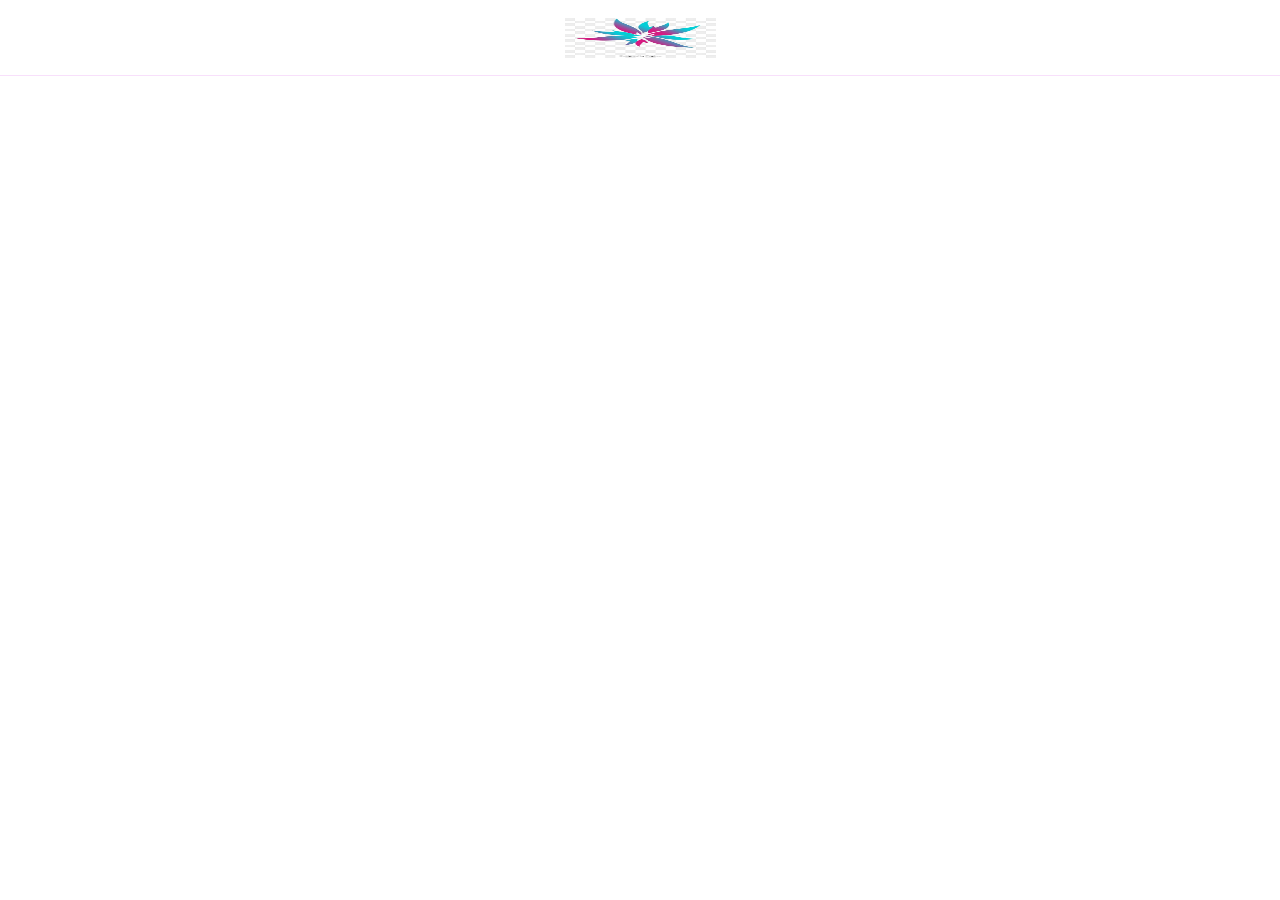
==== index.html @ 8fb17836 "added header logo" ====
<!DOCTYPE html>
<html lang="en">
<head>
    <meta charset="UTF-8">
    <meta http-equiv="X-UA-Compatible" content="IE=edge">
    <meta name="viewport" content="width=device-width, initial-scale=1.0">
    <link rel="stylesheet" href="style.css">
    <title>Test</title>
</head>
<body>
    
    <header>
        <img src="./images/logo.jpg" alt="logo">
    </header>

    <script src="main.js"></script>
</body>
</html>
---- style.css ----
*, *::after, *::before {
    box-sizing: border-box;
}

body {
    margin: 0;
}

header {
    width: 100%;
    height: 76px;
    background-color: #fff;
    border-bottom: 1px solid #F8E0FB;
    display: flex;
}

header img {
    margin: 18px auto;
    width: 151px;
    height: 40px;
}
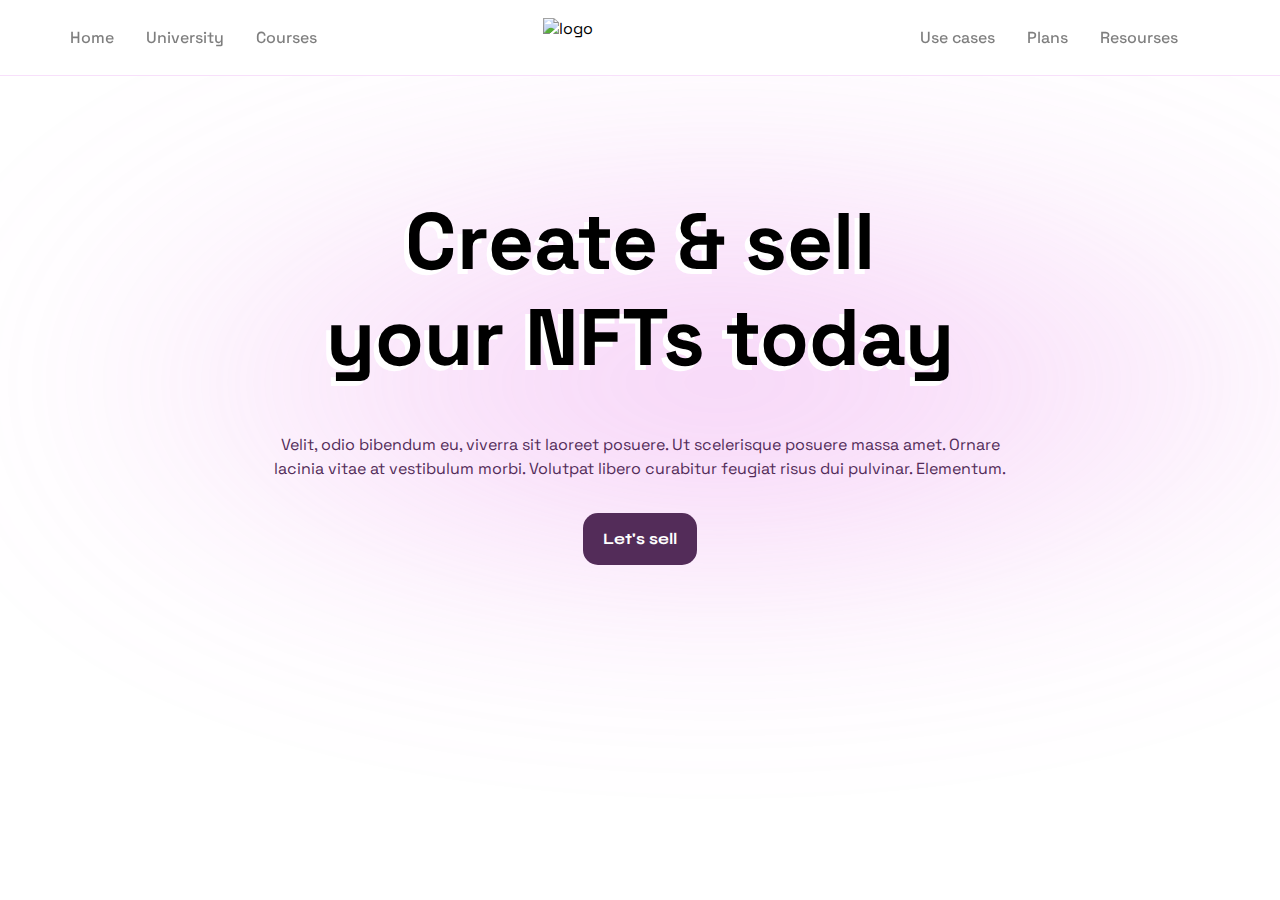
==== commit 0608a08d: "section NFT sell" ====
--- a/index.html
+++ b/index.html
@@ -4,14 +4,40 @@
     <meta charset="UTF-8">
     <meta http-equiv="X-UA-Compatible" content="IE=edge">
     <meta name="viewport" content="width=device-width, initial-scale=1.0">
+
+    <link rel="preconnect" href="https://fonts.googleapis.com">
+    <link rel="preconnect" href="https://fonts.gstatic.com" crossorigin>
+    <link href="https://fonts.googleapis.com/css2?family=Inter:wght@500;700&family=Pangolin&family=Space+Grotesk:wght@500&family=Syne:wght@500;600;700;800&display=swap" rel="stylesheet">
+
     <link rel="stylesheet" href="style.css">
+    <link rel="preconnect" href="https://fonts.googleapis.com">
+    <link rel="preconnect" href="https://fonts.gstatic.com" crossorigin>
+    <link href="https://fonts.googleapis.com/css2?family=Inter:wght@500;700&family=Pangolin&family=Space+Grotesk:wght@500&display=swap" rel="stylesheet">
     <title>Test</title>
 </head>
 <body>
     
     <header>
-        <img src="./images/logo.jpg" alt="logo">
+        <div class="menu__wrapper">
+            <a href="#">Home</a>
+            <a href="#">University</a>
+            <a href="#">Courses</a>
+        </div>
+        <img src="./images/logo.png" alt="logo">
+        <div class="menu__wrapper">
+            <a href="#">Use cases</a>
+            <a href="#">Plans</a>
+            <a href="#">Resourses</a>
+        </div>
     </header>
+
+    <section class="section__sellNFT">
+        <div class="sellNFT__bg"></div>
+        <h1>Create & sell <br> your NFTs today</h1>
+        <p>Velit, odio bibendum eu, viverra sit laoreet posuere. Ut scelerisque posuere massa amet. Ornare <br> lacinia vitae at vestibulum morbi. Volutpat libero curabitur feugiat risus dui pulvinar. Elementum.</p>
+        <button>Let's sell</button>                                                                     
+    </section>
+    
 
     <script src="main.js"></script>
 </body>
--- a/style.css
+++ b/style.css
@@ -4,6 +4,7 @@
 
 body {
     margin: 0;
+    font-family: 'Space Grotesk', sans-serif;
 }
 
 header {
@@ -12,13 +13,95 @@
     background-color: #fff;
     border-bottom: 1px solid #F8E0FB;
     display: flex;
+    align-items: center;
+    justify-content: space-between;
+    padding: 0 70px;
 }
 
 header img {
-    margin: 18px auto;
     width: 151px;
     height: 40px;
+    margin-right: 32px;
+}
+
+
+.menu__wrapper {
+    display: flex;
+}
+.menu__wrapper a {
+    color: var(--Black, #000);
+    font-size: 16px;
+    font-weight: 500;
+    line-height: 20px; /* 125% */
+    opacity: 0.5;
+    text-decoration: none;
+    display: flex;
+    margin-right: 32px;
+    white-space: nowrap;
+}
+
+
+.section__sellNFT {
+    display: flex;
+    flex-flow: column;
+    position: relative;
+}
+
+.section__sellNFT h1 {
+    margin: 0 auto;
+    color: var(--Black, #000);
+    text-shadow: -5px 5px 0px #FFF;
+    font-size: 80px;
+    font-weight: 700;
+    line-height: 96px; /* 120% */
+    margin-top: 117px;
+    text-align: center;
+}
+
+.section__sellNFT p {
+    color: var(--Accent, #532C59);
+    text-align: center;
+    font-size: 16px;
+    font-weight: 400;
+    line-height: 24px; /* 150% */
+    padding-top: 32px;
+    margin-bottom: 32px;
+}
+
+.section__sellNFT button {
+    display: flex;
+    padding: 16px 20px;
+    justify-content: center;
+    align-items: center;
+    border-radius: 15px;
+    background-color: #532C59;
+    width: 114px;
+    color: var(--White, #FFF);
+    font-family: Syne;
+    font-size: 16px;
+    font-weight: 700;
+    line-height: 20px; /* 125% */
+    margin: 0 auto;
+    white-space: nowrap;
+    cursor: pointer;
+    border: none;
+    outline: none;
+}
+
+.sellNFT__bg {
+    position: absolute;
+    width: 1440px;
+    height: 499px;
+    left: 0px;
+    top: 57px;
+    background: pink;
+    background: radial-gradient(50% 50% at 50% 50%, #E36CE6 0%, rgba(255, 255, 255, 0) 100%);
+    opacity: 0.4;
+    filter: blur(116px);
+    z-index: -1;
 }
 
 
 
+
+
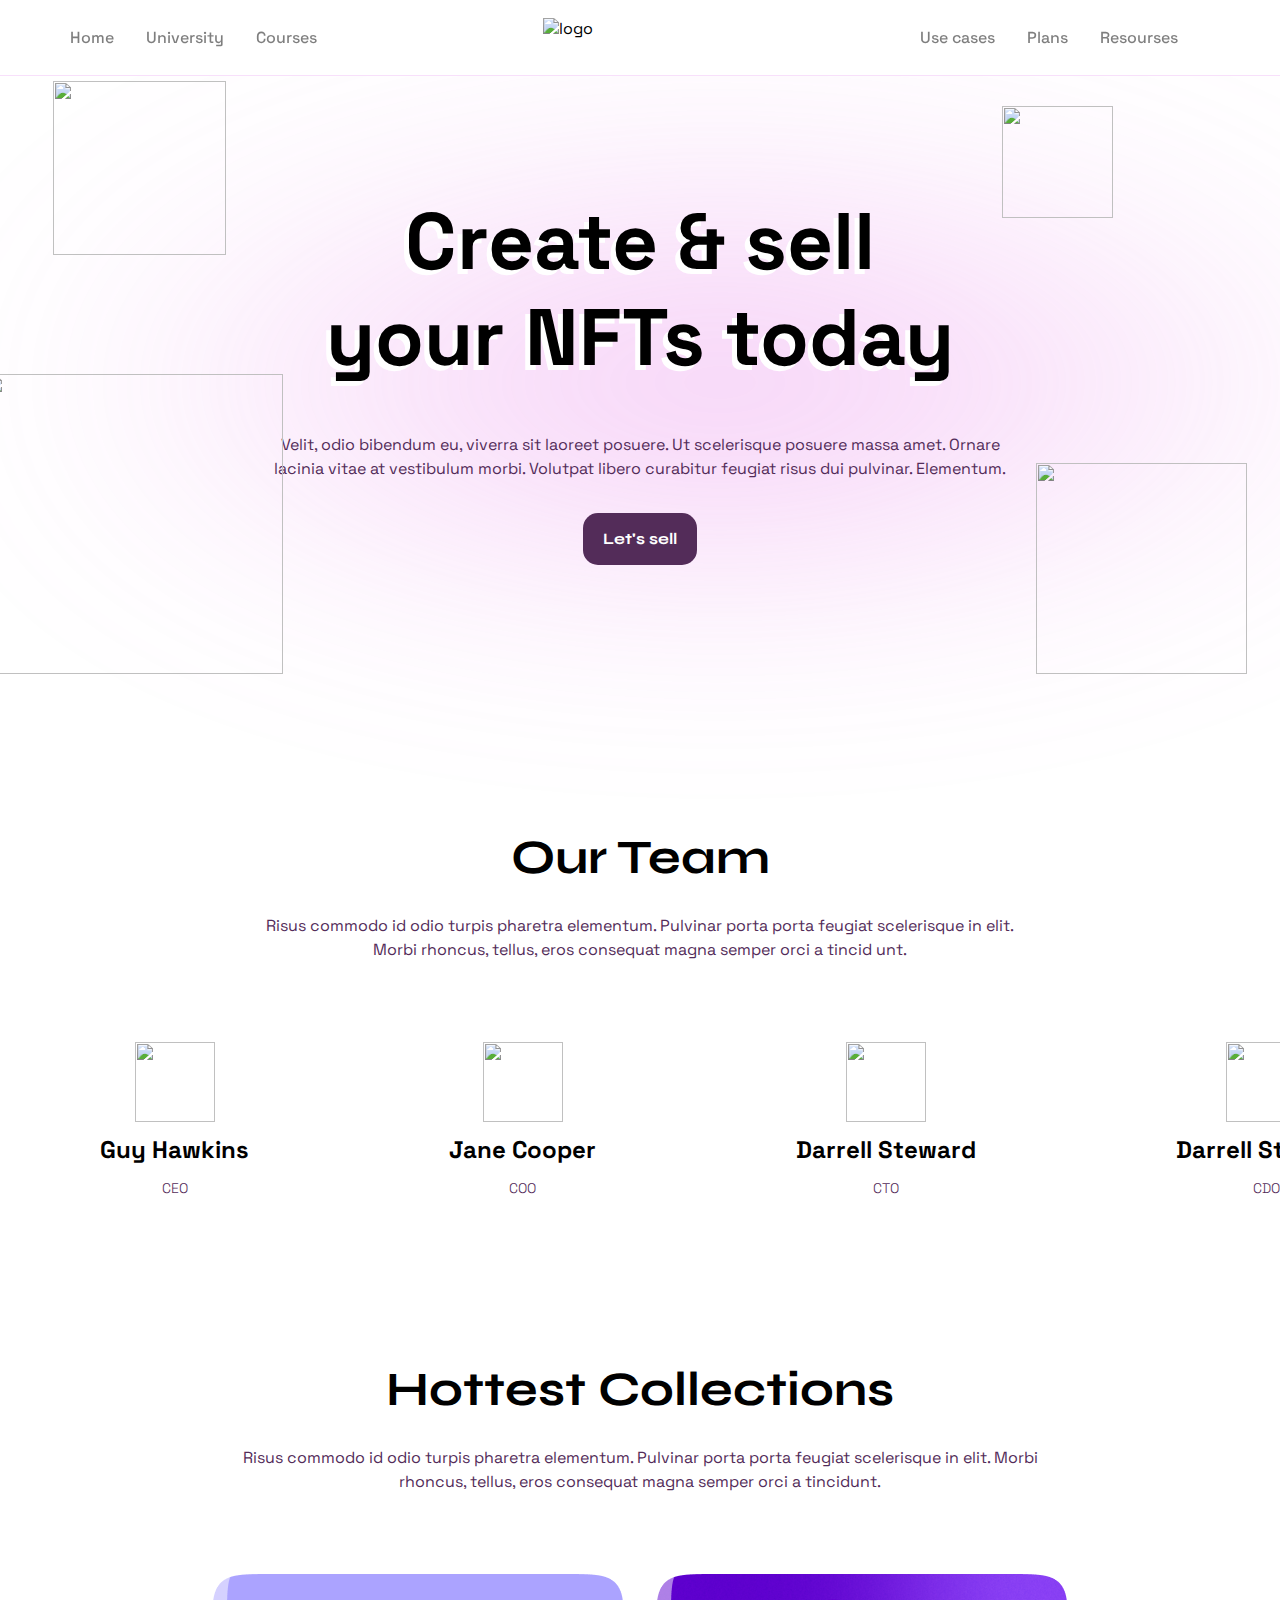
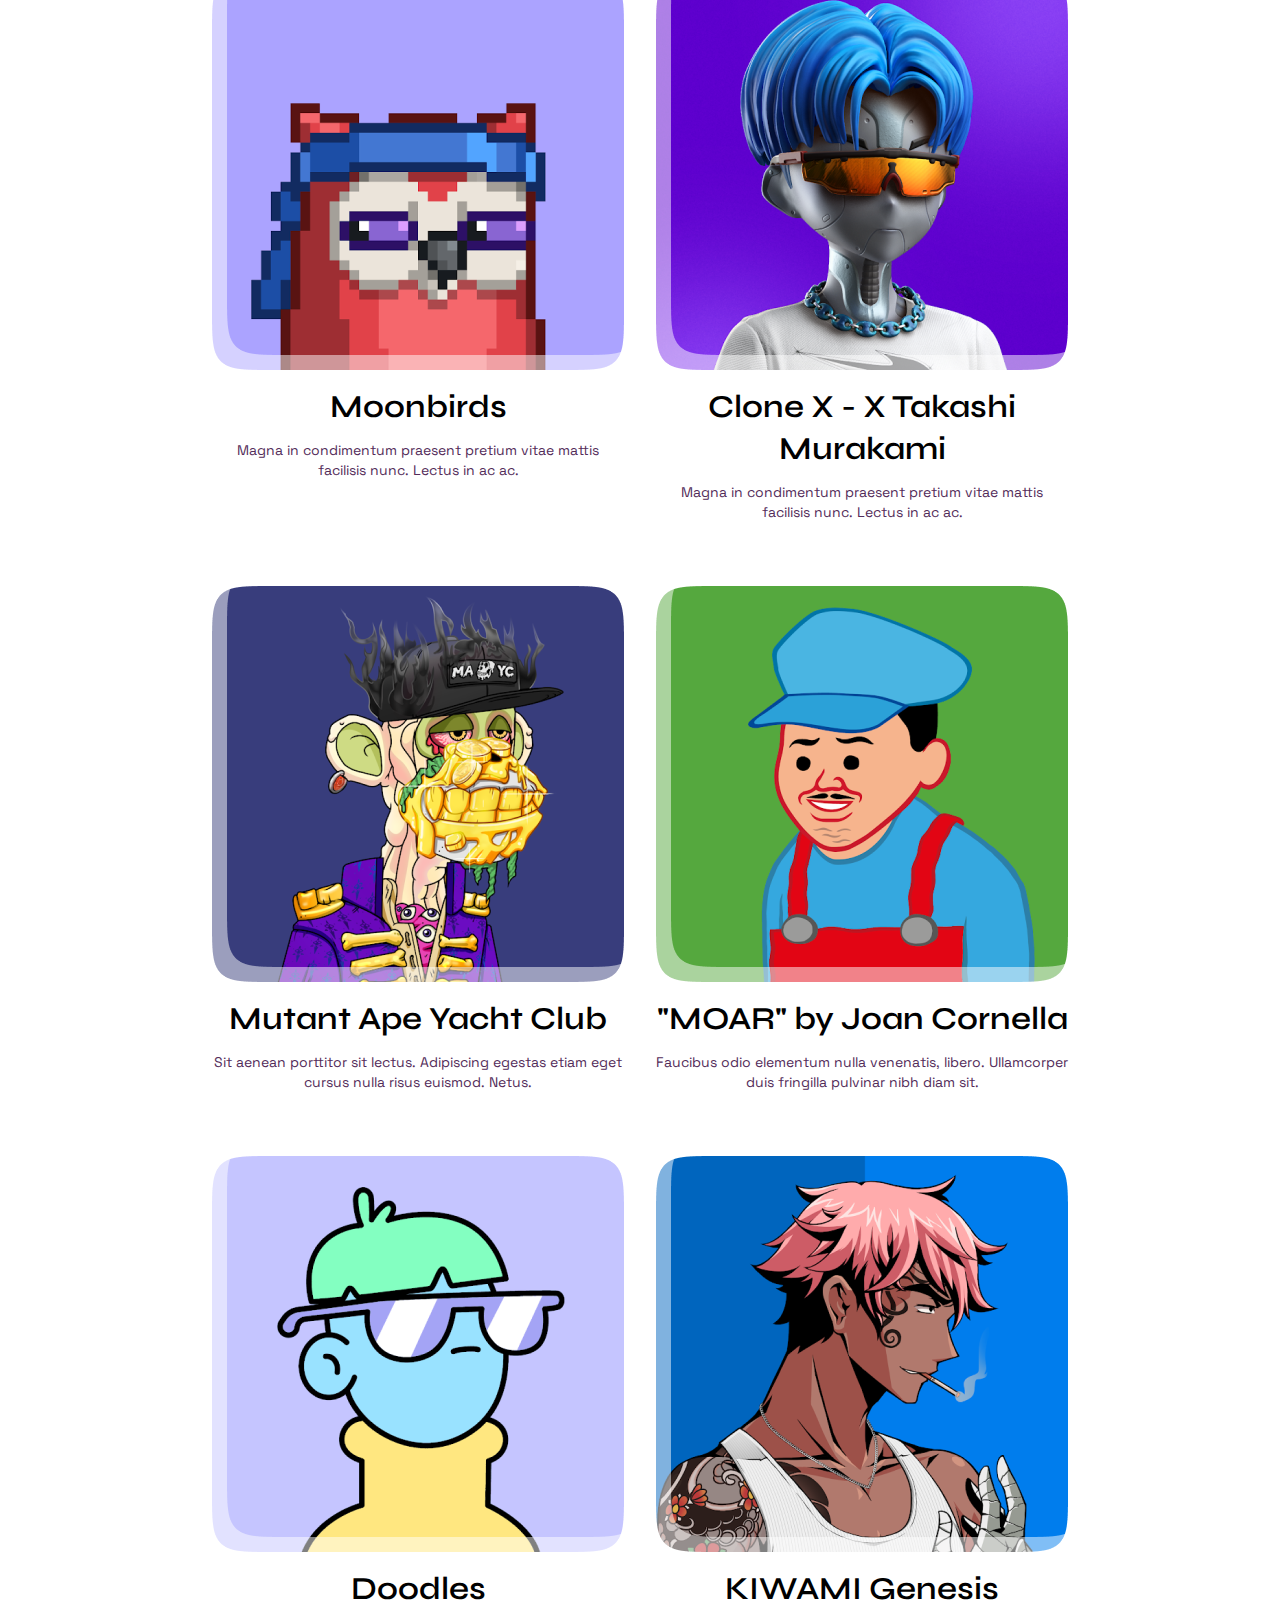
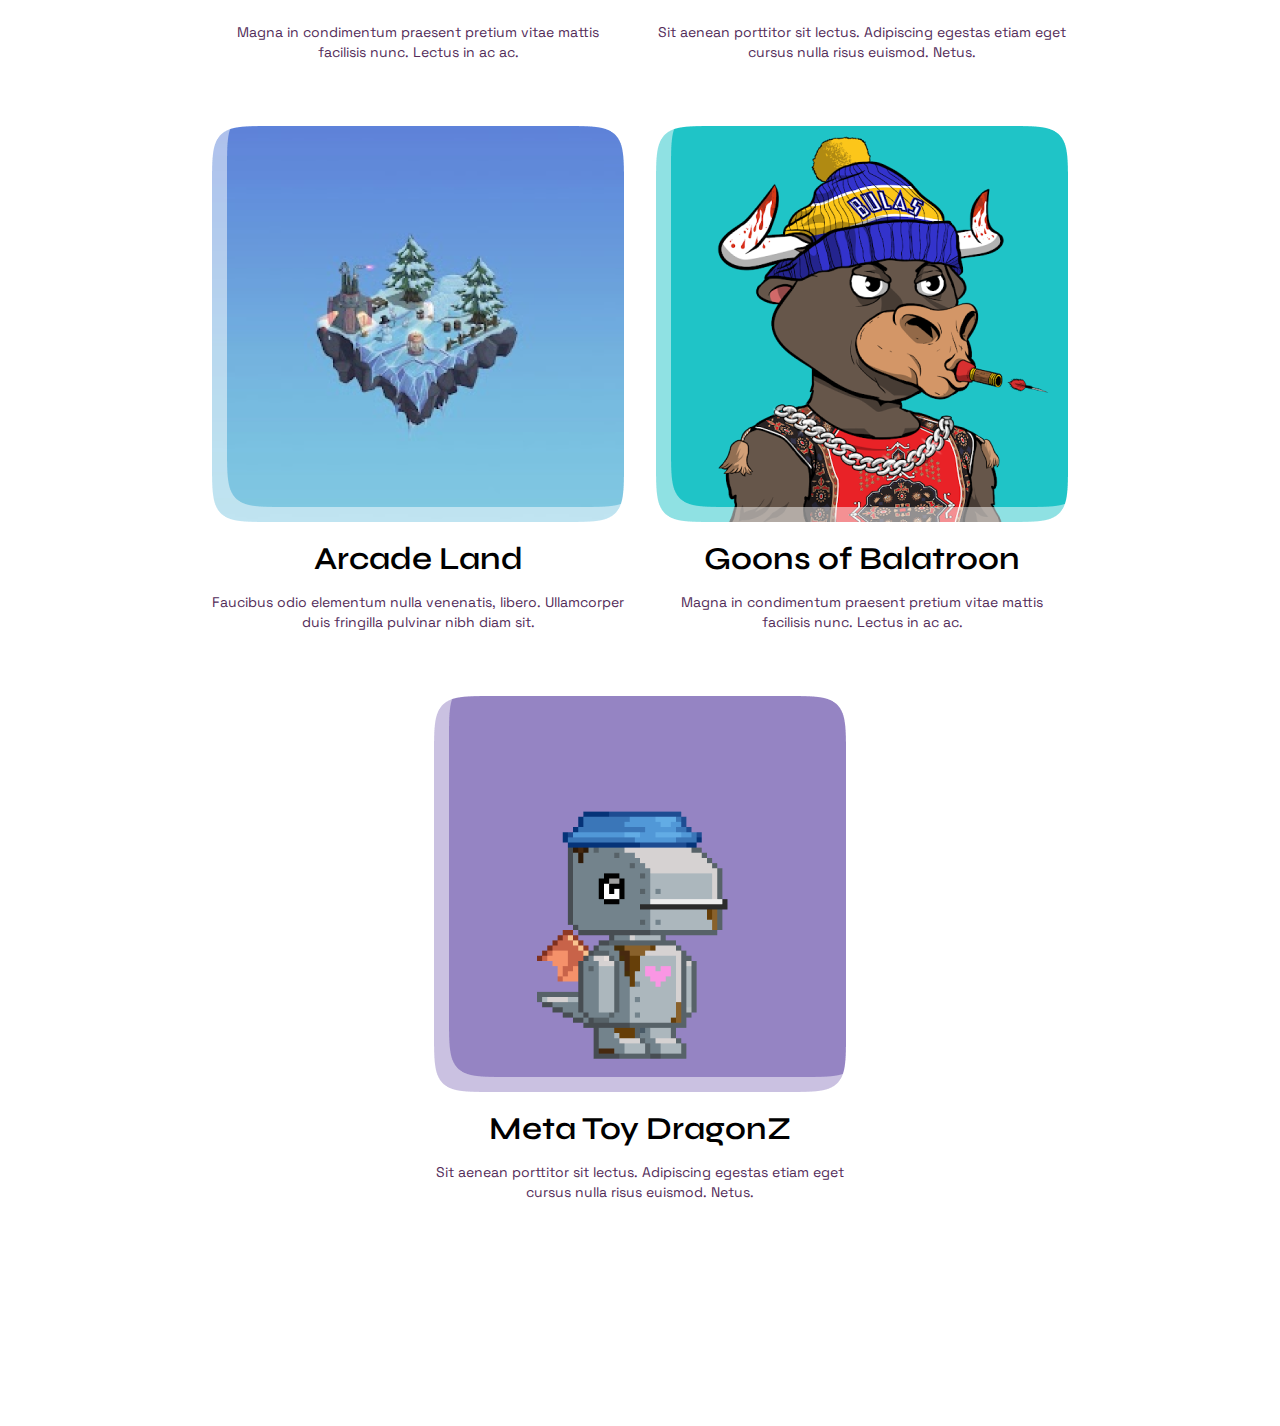
==== commit 2dc8b64d: "added section__collection" ====
--- a/index.html
+++ b/index.html
@@ -18,6 +18,11 @@
 <body>
     
     <header>
+        <div class="burger">
+            <div class="line line-up"></div>
+            <div class="line line-middle"></div>
+            <div class="line line-down"></div>
+        </div>
         <div class="menu__wrapper">
             <a href="#">Home</a>
             <a href="#">University</a>
@@ -30,13 +35,174 @@
             <a href="#">Resourses</a>
         </div>
     </header>
+    <div class="test">
+        <div class="menu__burger">
+            <a href="#">Home</a>
+            <a href="#">University</a>
+            <a href="#">Courses</a>
+            <a href="#">Use cases</a>
+            <a href="#">Plans</a>
+            <a href="#">Resourses</a>
+        </div>
+    </div>
 
     <section class="section__sellNFT">
         <div class="sellNFT__bg"></div>
+        <img class="sellNFT__img1" src="./images/section_sellNFT/1.png" alt="">
+        <img class="sellNFT__img2" src="./images/section_sellNFT/2.png" alt="">
+        <img class="sellNFT__img3" src="./images/section_sellNFT/3.png" alt="">
+        <img class="sellNFT__img4" src="./images/section_sellNFT/4.png" alt="">
         <h1>Create & sell <br> your NFTs today</h1>
         <p>Velit, odio bibendum eu, viverra sit laoreet posuere. Ut scelerisque posuere massa amet. Ornare <br> lacinia vitae at vestibulum morbi. Volutpat libero curabitur feugiat risus dui pulvinar. Elementum.</p>
         <button>Let's sell</button>                                                                     
     </section>
+
+    <section class="section__partners">
+        <div class="wrapper">
+            <img src="./images/section-partners/1.svg" alt="">
+            <img src="./images/section-partners/2.svg" alt="">
+            <img src="./images/section-partners/3.svg" alt="">
+            <img src="./images/section-partners/4.svg" alt="">
+            <img src="./images/section-partners/5.svg" alt="">
+            <img src="./images/section-partners/6.svg" alt="">
+        </div>
+    </section>
+
+    <section class="section__team">
+        <div class="nft__h2">
+            Our Team
+        </div>
+        <div class="nft__h3">
+            Risus commodo id odio turpis pharetra elementum. Pulvinar porta porta feugiat scelerisque in elit. <br> Morbi rhoncus, tellus, eros consequat magna semper orci a tincid unt.
+        </div>
+
+        <div class="wrapper">
+            <div class="team__wrapper">
+                <img src="./images/section_team/1.png" alt="">
+                <p>Guy Hawkins</p>
+                <span>CEO</span>
+            </div>
+
+            <div class="team__wrapper">
+                <img src="./images/section_team/2.png" alt="">
+                <p>Jane Cooper</p>
+                <span>COO</span>
+            </div>
+
+            <div class="team__wrapper">
+                <img src="./images/section_team/3.png" alt="">
+                <p>Darrell Steward</p>
+                <span>CTO</span>
+            </div>
+
+            <div class="team__wrapper">
+                <img src="./images/section_team/4.png" alt="">
+                <p>Darrell Steward</p>
+                <span>CDO</span>
+            </div>
+        </div>
+    </section>
+
+    <section class="section__collection">
+        <div class="nft__h2">
+            Hottest Collections
+        </div>
+        <div class="nft__h3">
+            Risus commodo id odio turpis pharetra elementum. Pulvinar porta porta feugiat scelerisque in elit. Morbi <br> rhoncus, tellus, eros consequat magna semper orci a tincidunt.
+        </div>
+
+        <div class="wrapper">
+            <div class="collection__wrapper">
+                <img src="./images/section__collection/1.png" alt="">
+                <p>
+                    Moonbirds
+                </p>
+                <span>
+                    Magna in condimentum praesent pretium vitae mattis facilisis nunc. Lectus in ac ac.
+                </span>
+            </div>
+
+            <div class="collection__wrapper">
+                <img src="./images/section__collection/2.png" alt="">
+                <p>
+                    Clone X - X Takashi Murakami
+                </p>
+                <span>
+                    Magna in condimentum praesent pretium vitae mattis facilisis nunc. Lectus in ac ac.
+                </span>
+            </div>
+
+            <div class="collection__wrapper">
+                <img src="./images/section__collection/3.png" alt="">
+                <p>
+                    Mutant Ape Yacht Club
+                </p>
+                <span>
+                    Sit aenean porttitor sit lectus. Adipiscing egestas etiam eget cursus nulla risus euismod. Netus.
+                </span>
+            </div>
+
+            <div class="collection__wrapper">
+                <img src="./images/section__collection/4.png" alt="">
+                <p>
+                    "MOAR" by Joan Cornella
+                </p>
+                <span>
+                    Faucibus odio elementum nulla venenatis, libero. Ullamcorper duis fringilla pulvinar nibh diam sit.
+                </span>
+            </div>
+
+            <div class="collection__wrapper">
+                <img src="./images/section__collection/5.png" alt="">
+                <p>
+                    Doodles
+                </p>
+                <span>
+                    Magna in condimentum praesent pretium vitae mattis facilisis nunc. Lectus in ac ac.
+                </span>
+            </div>
+
+            <div class="collection__wrapper">
+                <img src="./images/section__collection/6.png" alt="">
+                <p>
+                    KIWAMI Genesis
+                </p>
+                <span>
+                    Sit aenean porttitor sit lectus. Adipiscing egestas etiam eget cursus nulla risus euismod. Netus.
+                </span>
+            </div>
+
+            <div class="collection__wrapper">
+                <img src="./images/section__collection/7.png" alt="">
+                <p>
+                    Arcade Land
+                </p>
+                <span>
+                    Faucibus odio elementum nulla venenatis, libero. Ullamcorper duis fringilla pulvinar nibh diam sit.
+                </span>
+            </div>
+
+            <div class="collection__wrapper">
+                <img src="./images/section__collection/8.png" alt="">
+                <p>
+                    Goons of Balatroon
+                </p>
+                <span>
+                    Magna in condimentum praesent pretium vitae mattis facilisis nunc. Lectus in ac ac.
+                </span>
+            </div>
+
+            <div class="collection__wrapper">
+                <img src="./images/section__collection/9.png" alt="">
+                <p>
+                    Meta Toy DragonZ
+                </p>
+                <span>
+                    Sit aenean porttitor sit lectus. Adipiscing egestas etiam eget cursus nulla risus euismod. Netus.
+                </span>
+            </div>
+        </div>
+    </section>
     
 
     <script src="main.js"></script>
--- a/style.css
+++ b/style.css
@@ -5,8 +5,11 @@
 body {
     margin: 0;
     font-family: 'Space Grotesk', sans-serif;
-}
-
+    position: relative;
+    transition-duration: 2s;
+    background-color: #fff;
+}
+/* start header */
 header {
     width: 100%;
     height: 76px;
@@ -16,6 +19,9 @@
     align-items: center;
     justify-content: space-between;
     padding: 0 70px;
+    position: relative;
+    z-index: 7;
+    /* position: fixed; */
 }
 
 header img {
@@ -23,7 +29,6 @@
     height: 40px;
     margin-right: 32px;
 }
-
 
 .menu__wrapper {
     display: flex;
@@ -39,12 +44,18 @@
     margin-right: 32px;
     white-space: nowrap;
 }
-
-
+.menu__wrapper a:hover {
+    color: #e644ff;
+}
+/* end header */
+
+/* start section__sellNFT */
 .section__sellNFT {
     display: flex;
     flex-flow: column;
     position: relative;
+    max-width: 1440px;
+    margin: 0 auto;
 }
 
 .section__sellNFT h1 {
@@ -94,14 +105,245 @@
     height: 499px;
     left: 0px;
     top: 57px;
-    background: pink;
-    background: radial-gradient(50% 50% at 50% 50%, #E36CE6 0%, rgba(255, 255, 255, 0) 100%);
+    background: radial-gradient(50% 50% at 50% 50%, #E36CE6 0%, rgba(255, 255, 255, 0.00) 100%);
     opacity: 0.4;
     filter: blur(116px);
+
     z-index: -1;
 }
 
-
-
-
-
+.section__sellNFT img {
+    position: absolute;
+}
+
+.sellNFT__img1 {
+    width: 173px;
+    height: 174px;
+    top: 5px;
+    left: 53px;
+}
+
+.sellNFT__img2 {
+    width: 111px;
+    height: 112px;
+    top: 30px;
+    right: 167px;
+}
+
+.sellNFT__img3 {
+    width: 211px;
+    height: 211px;  
+    top: 387px;
+    right: 33px;
+}
+
+.sellNFT__img4 {
+    width: 299px;
+    height: 300px;
+    top: 298px;
+    left: -16px;
+}
+/* end section__sellNFT */
+
+/* start section__partners */
+.section__partners {
+    max-width: 1300px;
+    margin: 0 auto;
+    margin-top: 101px;
+}
+
+.section__partners .wrapper {
+    display: flex;
+    justify-content: center;
+    align-items: center;
+    gap: 40px;
+    align-self: stretch;
+    padding: 40px 0;
+}
+/* end section__partners */
+
+/* start section__team */
+.section__team {
+    display: flex;
+    flex-flow: column;
+    margin-top: 80px;
+}
+
+.nft__h2 {
+    color: var(--Black, #000);
+    text-align: center;
+    font-family: Syne;
+    font-size: 48px;
+    font-weight: 700;
+    line-height: 64px; /* 133.333% */
+    margin-bottom: 24px;
+}
+
+.nft__h3 {
+    color: var(--Accent, #532C59);
+    text-align: center;
+    font-family: Space Grotesk;
+    font-size: 16px;
+    font-weight: 400;
+    line-height: 24px; /* 150% */
+    margin: 0;
+    padding-bottom: 80px;
+}
+
+.wrapper {
+    max-width: 1440px;
+    display: flex;
+    justify-content: space-between;
+    margin: 0 auto;
+    padding-bottom: 160px;
+}
+
+.team__wrapper {
+    display: flex;
+    flex-flow: column;
+    align-items: center;
+    margin: 0 100px;
+}
+
+.team__wrapper img {
+    width: 80px;
+    height: 80px;
+}
+
+.team__wrapper p {
+    color: var(--Black, #000);
+    text-align: center;
+    font-family: Space Grotesk;
+    font-size: 24px;
+    font-weight: 700;
+    line-height: 32px; /* 133.333% */
+    margin: 12px 0;
+    white-space: nowrap;
+}
+
+.team__wrapper span {
+    color: var(--Accent, #532C59);
+    text-align: center;
+    font-family: Space Grotesk;
+    font-size: 14px;
+    font-weight: 300;
+    line-height: 20px; /* 142.857% */
+}
+/* end section__team */
+
+/* start section__collection */
+.section__collection {
+    display: flex;
+    flex-flow: column;
+}
+
+.section__collection .wrapper {
+    display: flex;
+    flex-flow: row wrap;
+    justify-content: center;
+    margin: 0 auto;
+}
+
+.collection__wrapper {
+    display: flex;
+    flex-flow: column;
+    align-items: center;
+    max-width: 412px;
+    margin: 0 16px;
+    margin-bottom: 64px;
+}
+
+.collection__wrapper p {
+    color: var(--Black, #000);
+    text-align: center;
+    font-family: Syne;
+    font-size: 32px;
+    font-weight: 600;
+    line-height: 42px; /* 131.25% */
+    margin: 0;
+    padding-bottom: 12px;
+    margin-top: 16px;
+}
+
+.collection__wrapper span {
+    color: var(--Accent, #532C59);
+    text-align: center;
+    font-family: Space Grotesk;
+    font-size: 14px;
+    font-weight: 400;
+    line-height: 20px; /* 142.857% */
+}
+
+
+
+
+
+
+
+
+
+
+
+
+
+/* start menu-burger */
+.test {
+    width: 300px;
+    height: 620px;
+    background-color: #ebb0b0;
+    position: absolute;
+    left: calc(50% - 150px);
+    transition: 2s;
+    transform: translateY(-720px);
+    z-index: 5;
+}
+
+.burger {
+    display: flex;
+    flex-flow: column;
+    gap: 9px;
+    display: none;
+}
+
+.line {
+    width: 50px;
+    height: 4px;
+    background-color: black;
+}
+
+.active {
+    transition: 2s;
+    transform: translateY(50px);
+    z-index: 5;
+    opacity: .98;
+    position: fixed;
+}
+
+.active-body {
+    transition-duration: 2s;
+    background-color: #d2d2d2;
+}
+
+.menu__burger {
+    display: flex;
+    flex-flow: column;
+    align-items: center;
+    gap: 50px;
+    margin: 100px;
+}
+
+.menu__burger a {
+    text-decoration: none;
+    transition: .5s;
+    color: aliceblue;
+    font-size: 18px;
+    white-space: nowrap;
+}
+
+.menu__burger a:hover {
+    color: #000;
+    transition: 1s;
+}
+/* end menu-burger */
+
+
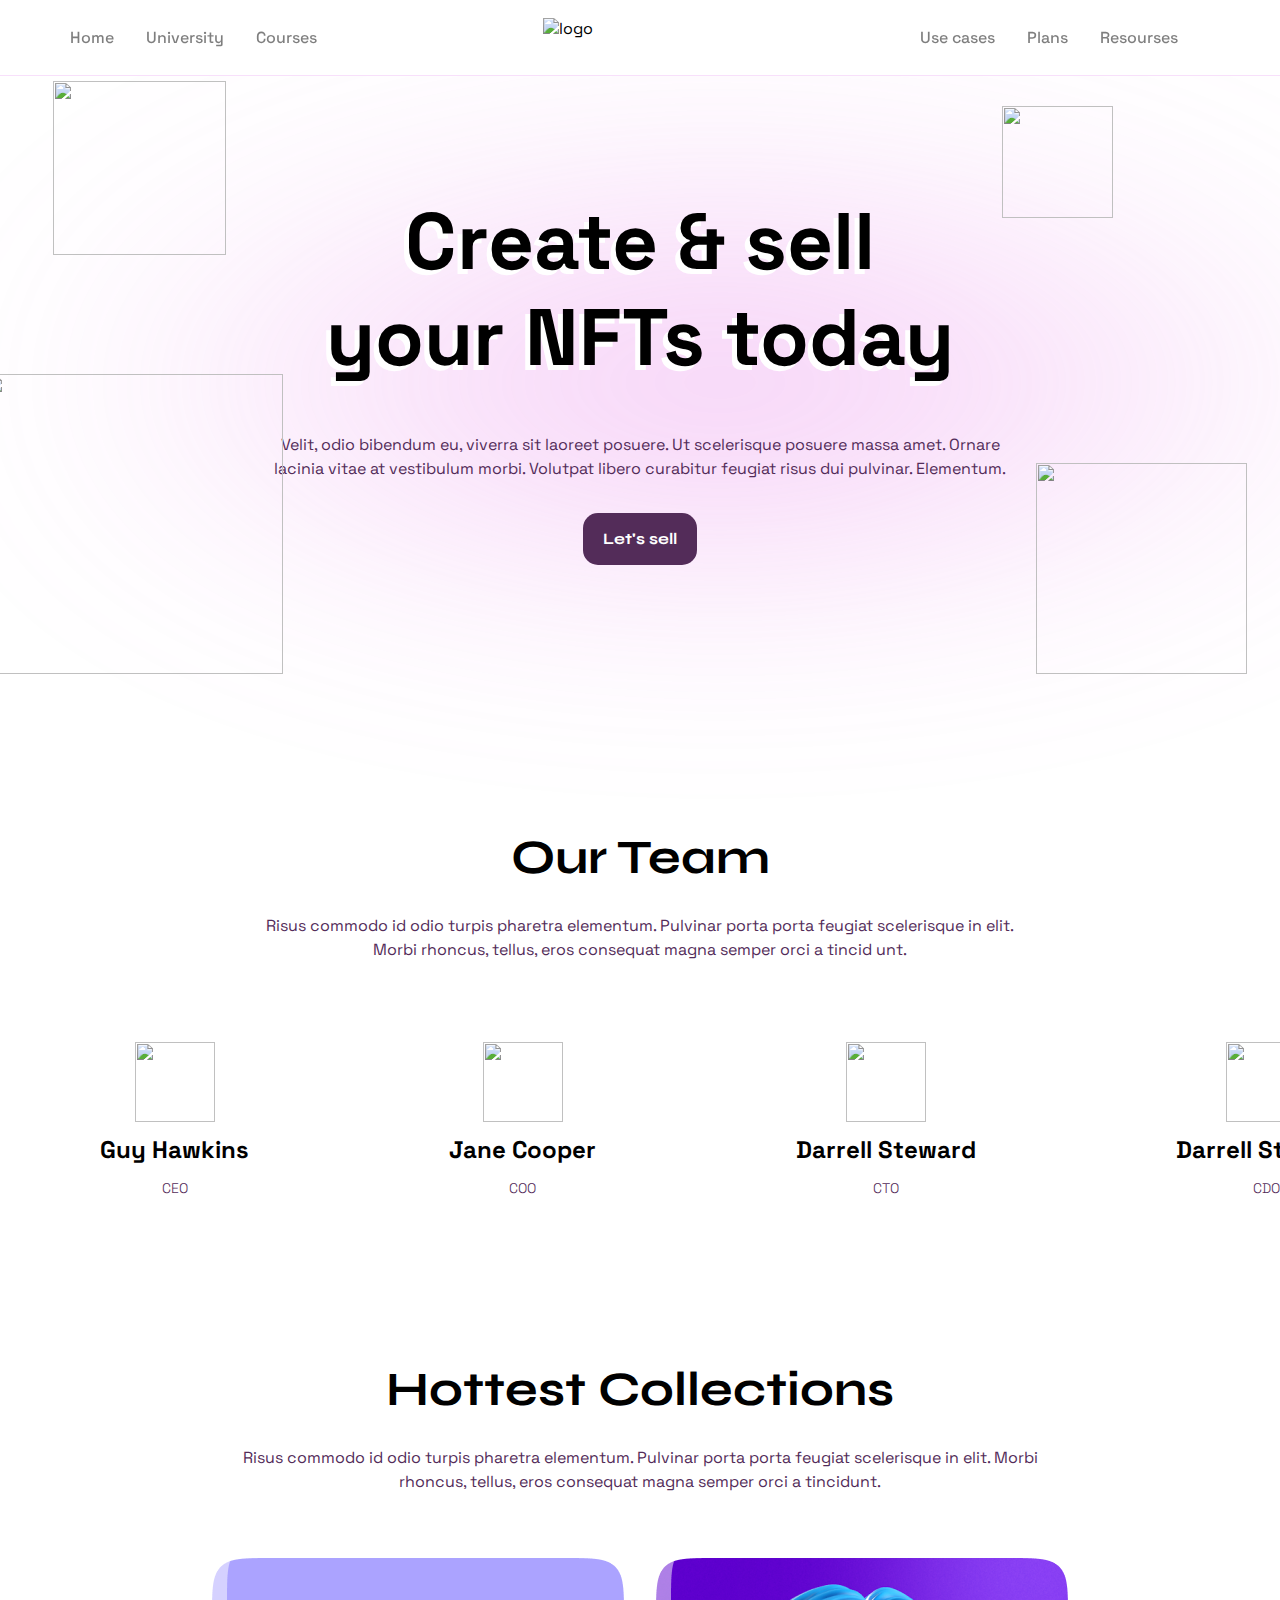
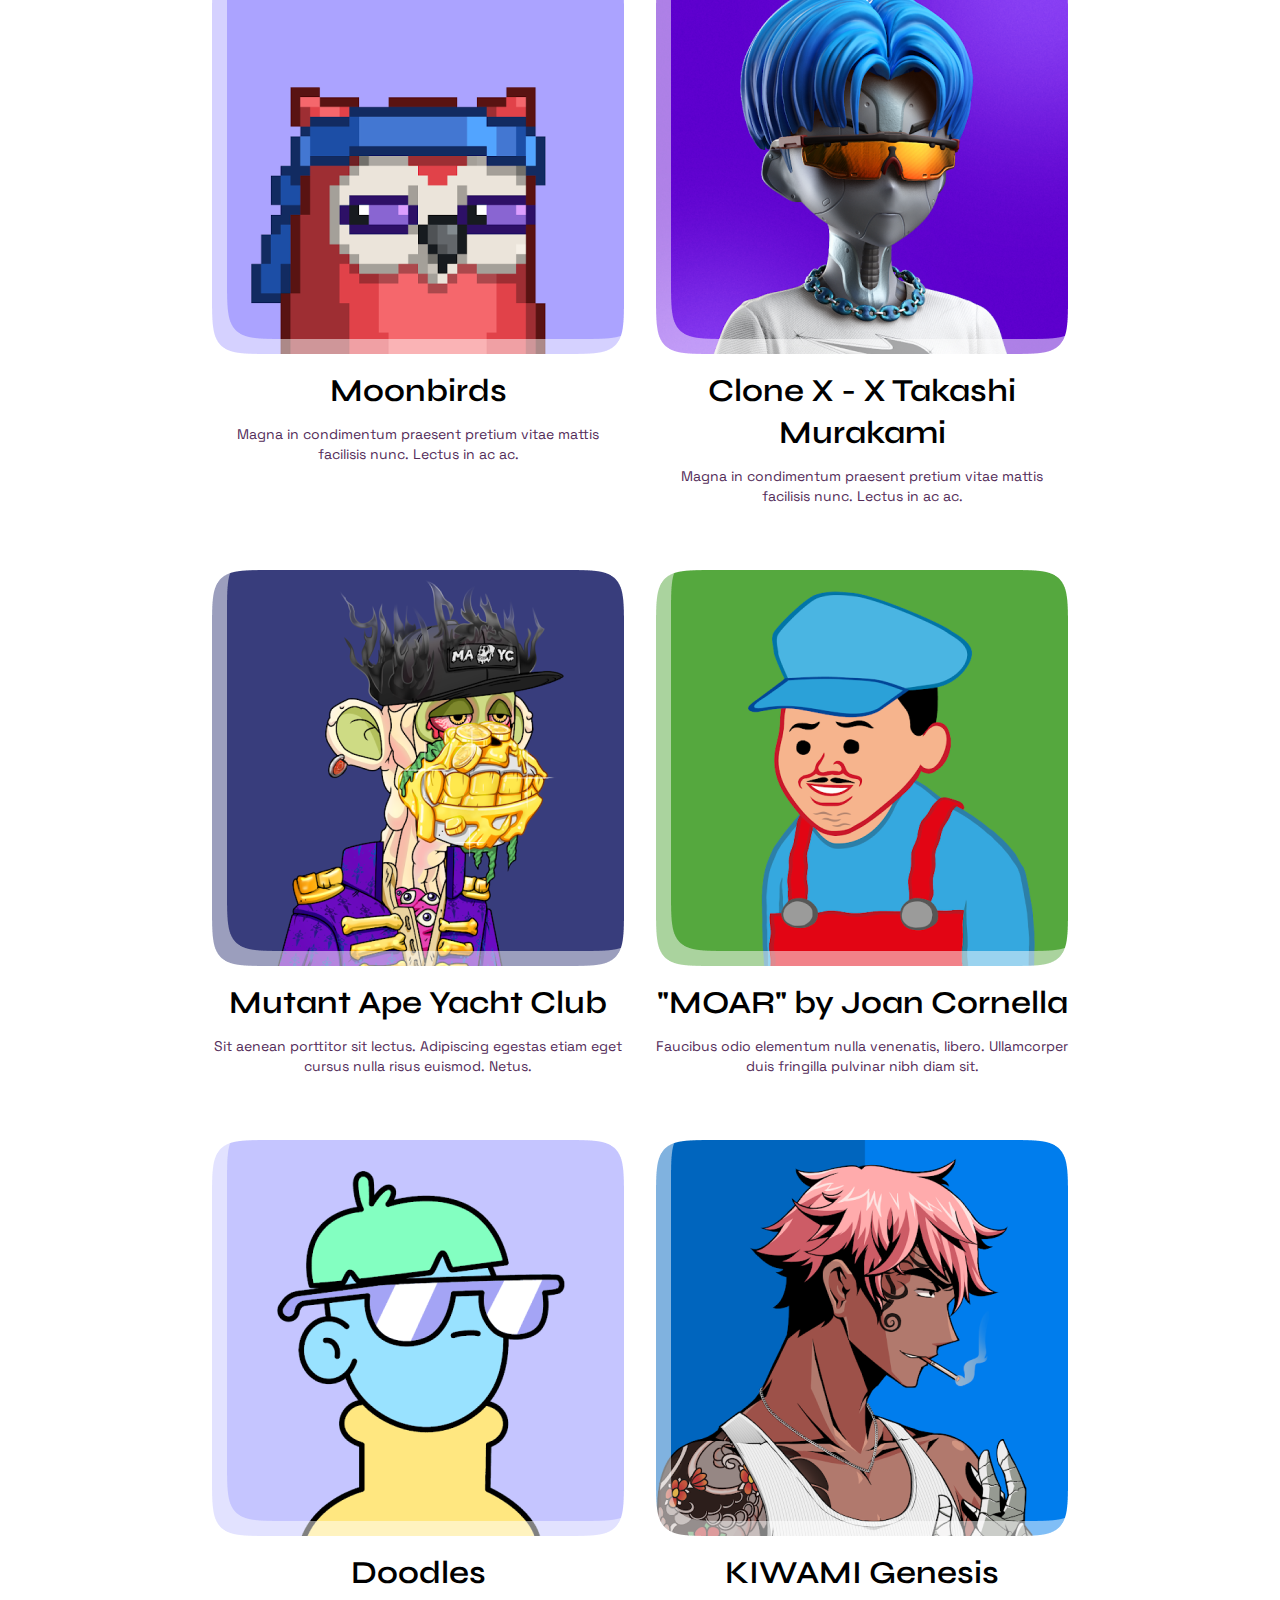
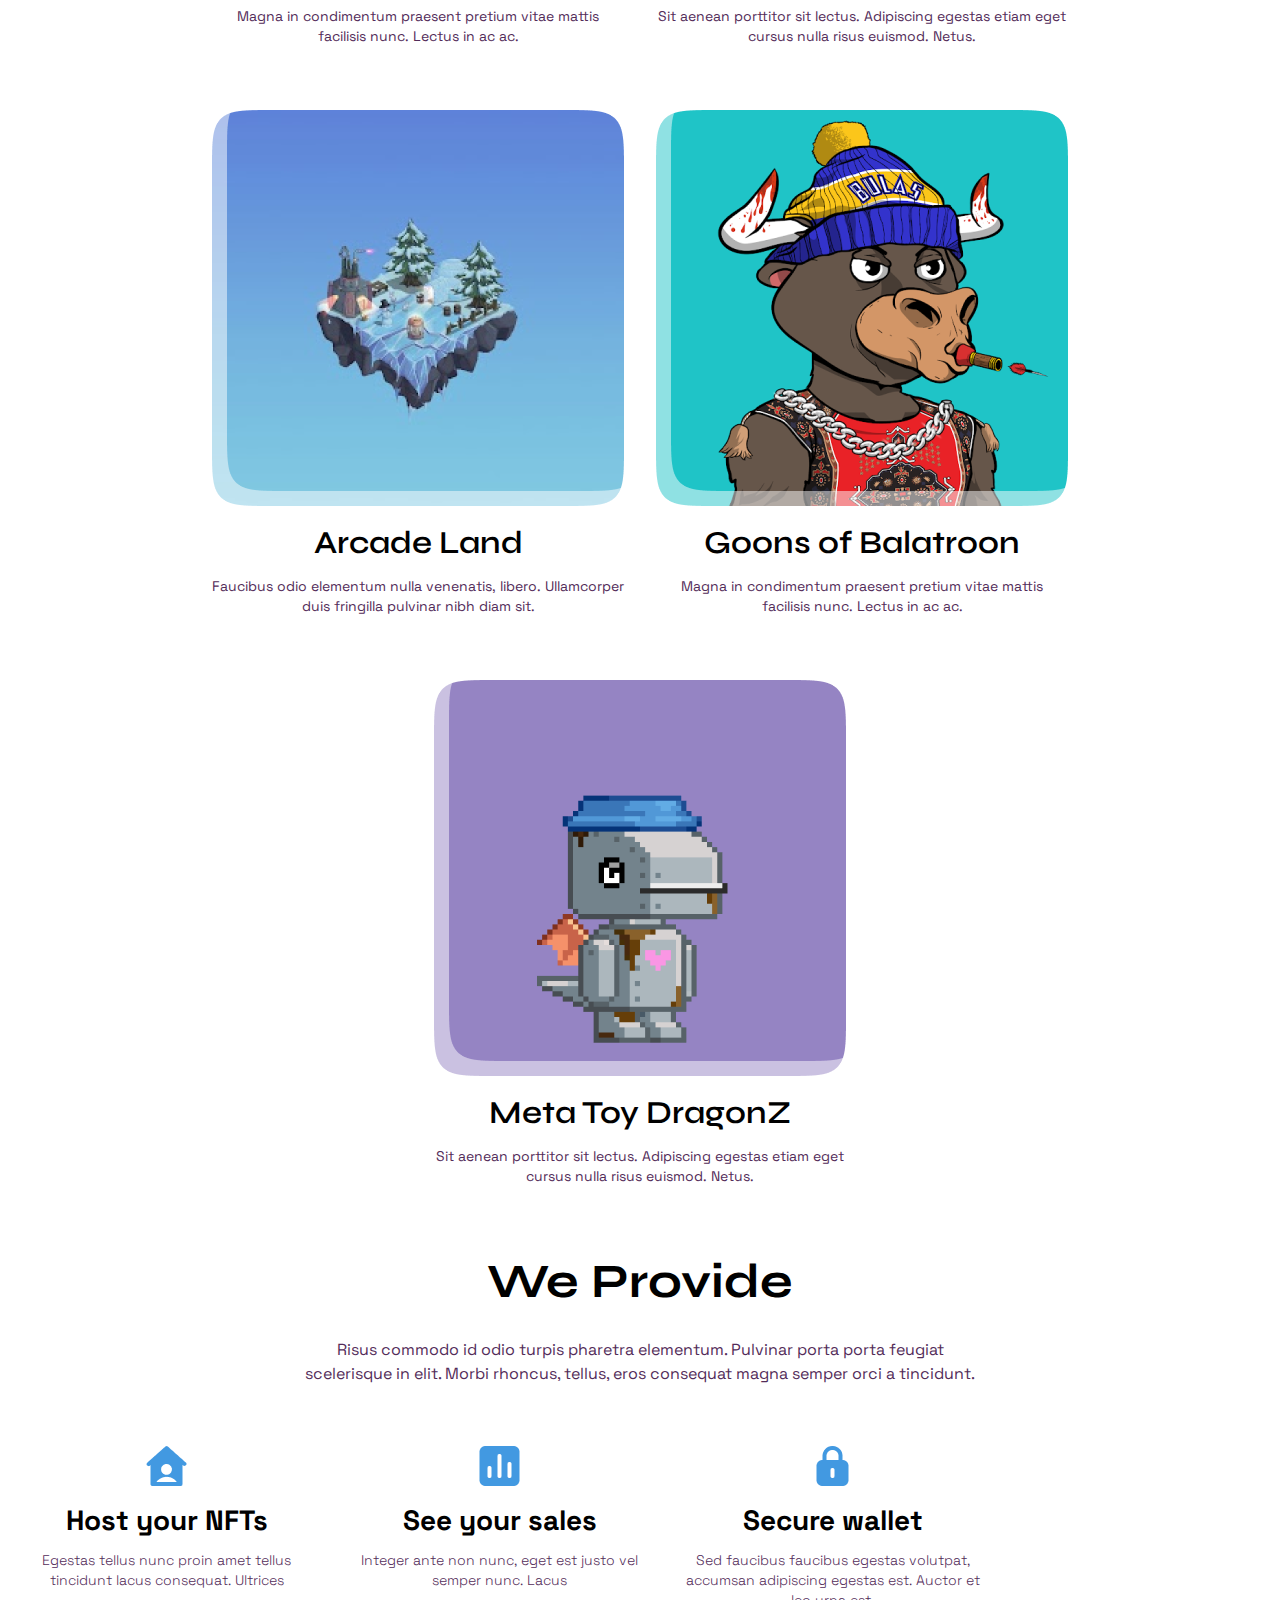
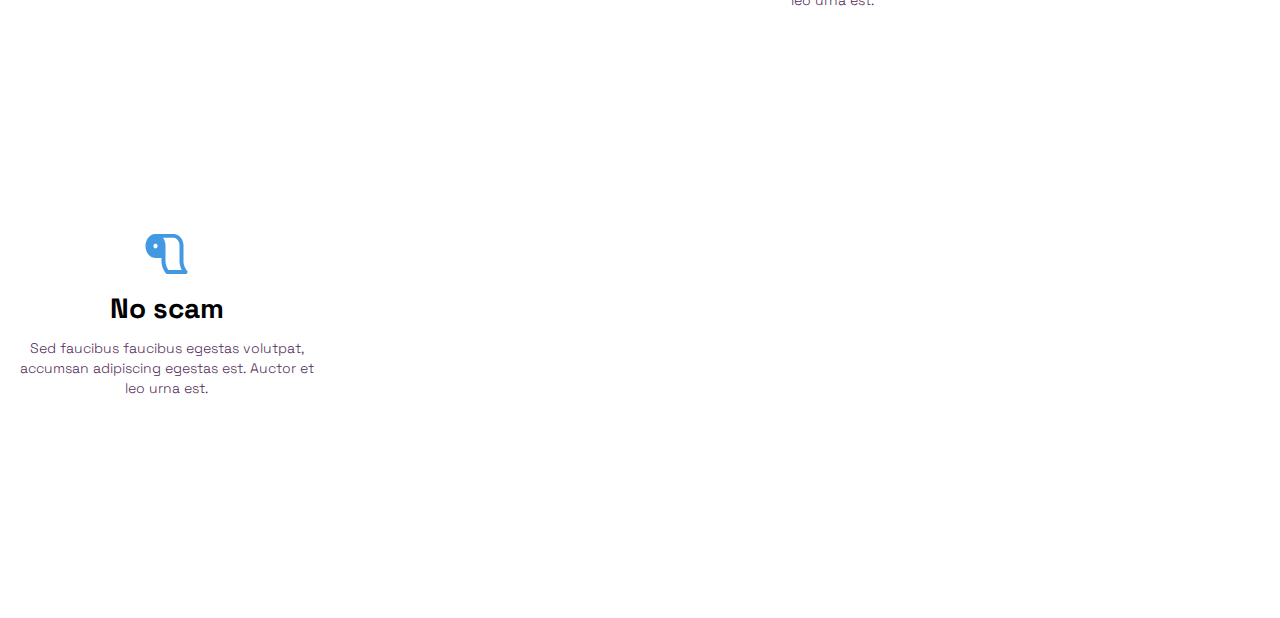
==== commit c6da02c0: "added section__collection" ====
--- a/index.html
+++ b/index.html
@@ -203,6 +203,40 @@
             </div>
         </div>
     </section>
+
+    <section class="section__provide">
+        <div class="nft__h2">
+            We Provide
+        </div>
+        <div class="nft__h3">
+            Risus commodo id odio turpis pharetra elementum. Pulvinar porta porta feugiat <br> scelerisque in elit. Morbi rhoncus, tellus, eros consequat magna semper orci a tincidunt.
+        </div>
+        <div class="wrapper">
+            <div class="provide__wrapper">
+                <img src="./images/section_provide/1.png" alt="">
+                <p>Host your NFTs</p>
+                <span>Egestas tellus nunc proin amet tellus tincidunt lacus consequat. Ultrices</span>
+            </div>
+
+            <div class="provide__wrapper">
+                <img src="./images/section_provide/2.png" alt="">
+                <p>See your sales</p>
+                <span>Integer ante non nunc, eget est justo vel semper nunc. Lacus</span>
+            </div>
+
+            <div class="provide__wrapper">
+                <img src="./images/section_provide/3.png" alt="">
+                <p>Secure wallet</p>
+                <span>Sed faucibus faucibus egestas volutpat, accumsan adipiscing egestas est. Auctor et leo urna est.</span>
+            </div>
+
+            <div class="provide__wrapper">
+                <img src="./images/section_provide/4.png" alt="">
+                <p>No scam</p>
+                <span>Sed faucibus faucibus egestas volutpat, accumsan adipiscing egestas est. Auctor et leo urna est.</span>
+            </div>
+        </div>
+    </section>
     
 
     <script src="main.js"></script>
--- a/style.css
+++ b/style.css
@@ -187,15 +187,15 @@
     font-weight: 400;
     line-height: 24px; /* 150% */
     margin: 0;
-    padding-bottom: 80px;
-}
-
-.wrapper {
+}
+
+.section__team .wrapper {
     max-width: 1440px;
     display: flex;
     justify-content: space-between;
     margin: 0 auto;
     padding-bottom: 160px;
+    padding-top: 80px;
 }
 
 .team__wrapper {
@@ -235,13 +235,14 @@
 .section__collection {
     display: flex;
     flex-flow: column;
+    margin: 0 auto;
 }
 
 .section__collection .wrapper {
     display: flex;
     flex-flow: row wrap;
     justify-content: center;
-    margin: 0 auto;
+    padding-top: 64px;
 }
 
 .collection__wrapper {
@@ -271,6 +272,47 @@
     font-family: Space Grotesk;
     font-size: 14px;
     font-weight: 400;
+    line-height: 20px; /* 142.857% */
+}
+/* end section__collection */
+
+/* start section__provide */
+.section__provide {
+    display: flex;
+    flex-flow: column;
+}
+
+.section__provide .wrapper {
+    display: flex;
+    flex-flow: row wrap;
+    padding-top: 56px;
+    margin: 0 auto;
+}
+.provide__wrapper {
+    width: 301px;
+    margin: 0 16px;
+    display: flex;
+    flex-flow: column;
+    align-items: center;
+    padding-bottom: 220px;
+}
+
+.provide__wrapper p {
+    color: var(--Black, #000);
+    text-align: center;
+    font-family: Space Grotesk;
+    font-size: 28px;
+    font-weight: 700;
+    line-height: 36px; /* 128.571% */
+    margin: 12px 0;
+}
+
+.provide__wrapper span {
+    color: var(--Accent, #532C59);
+    text-align: center;
+    font-family: Space Grotesk;
+    font-size: 14px;
+    font-weight: 300;
     line-height: 20px; /* 142.857% */
 }
 
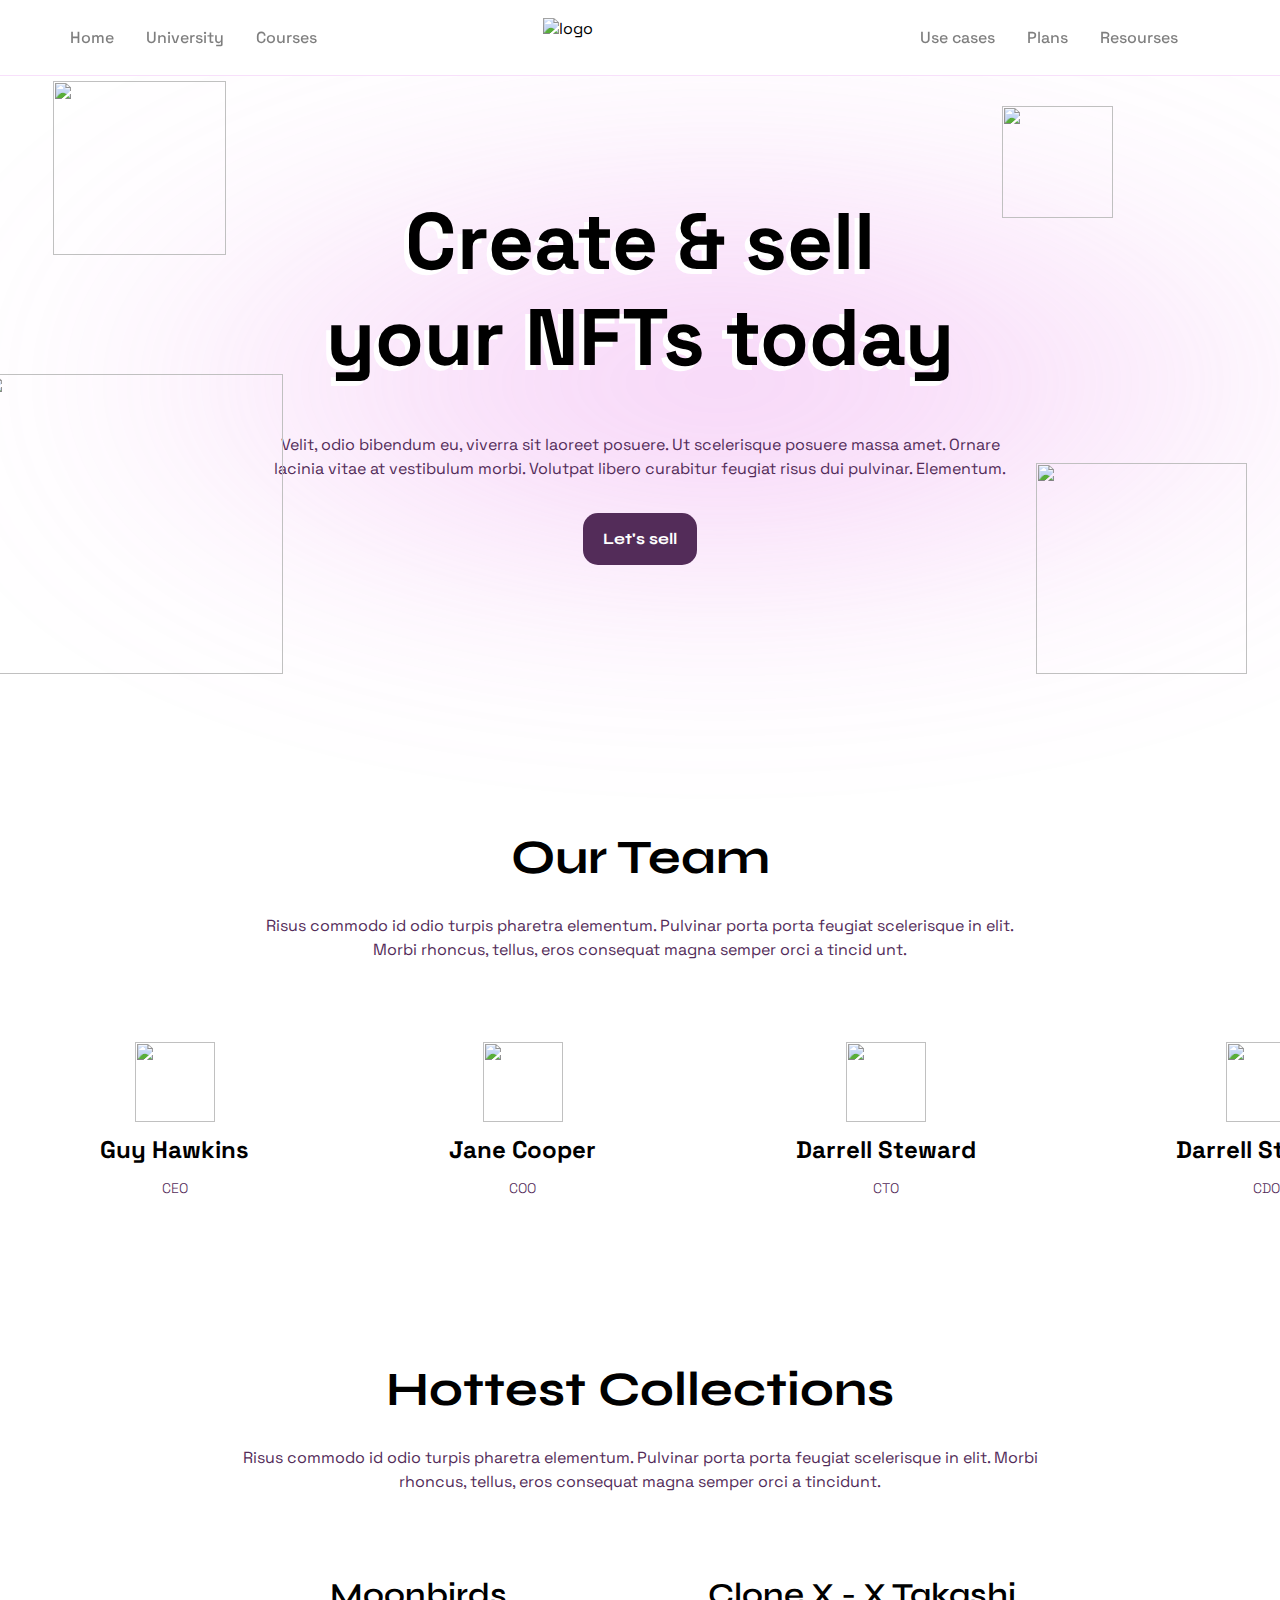
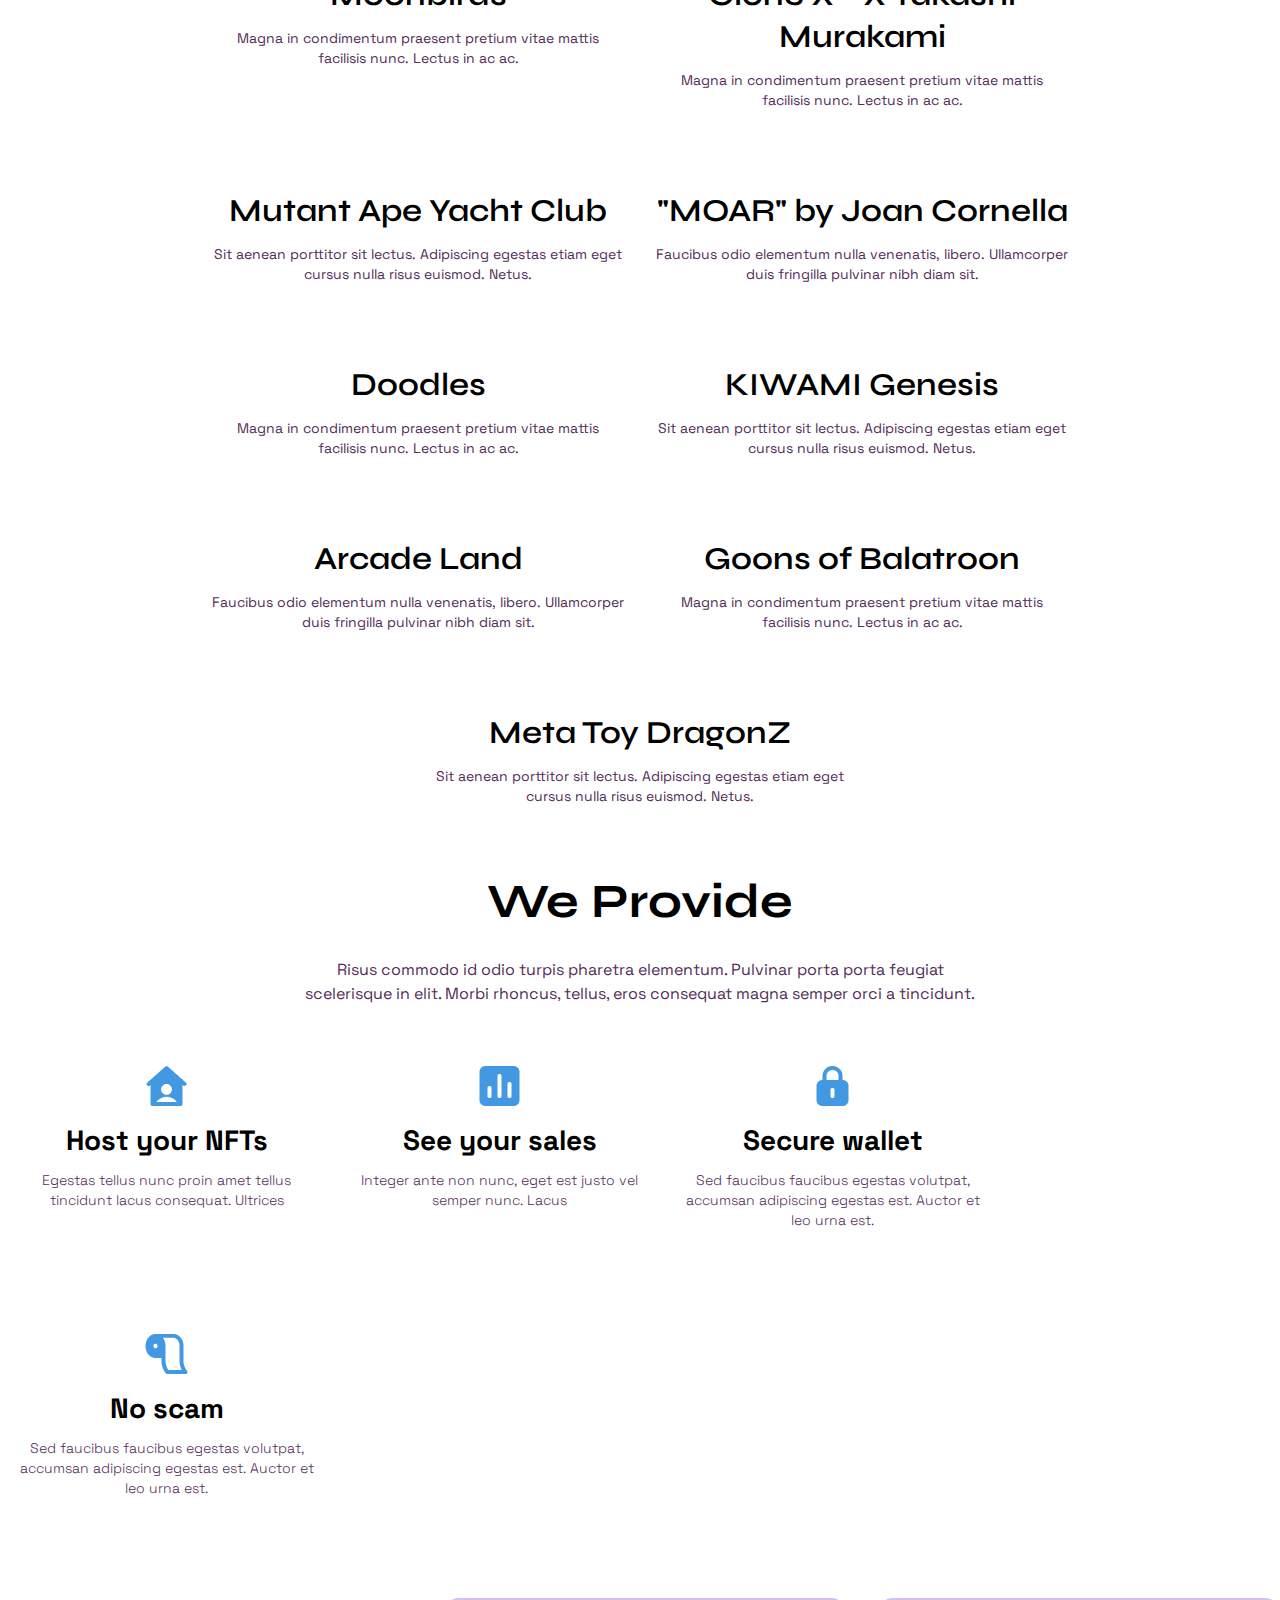
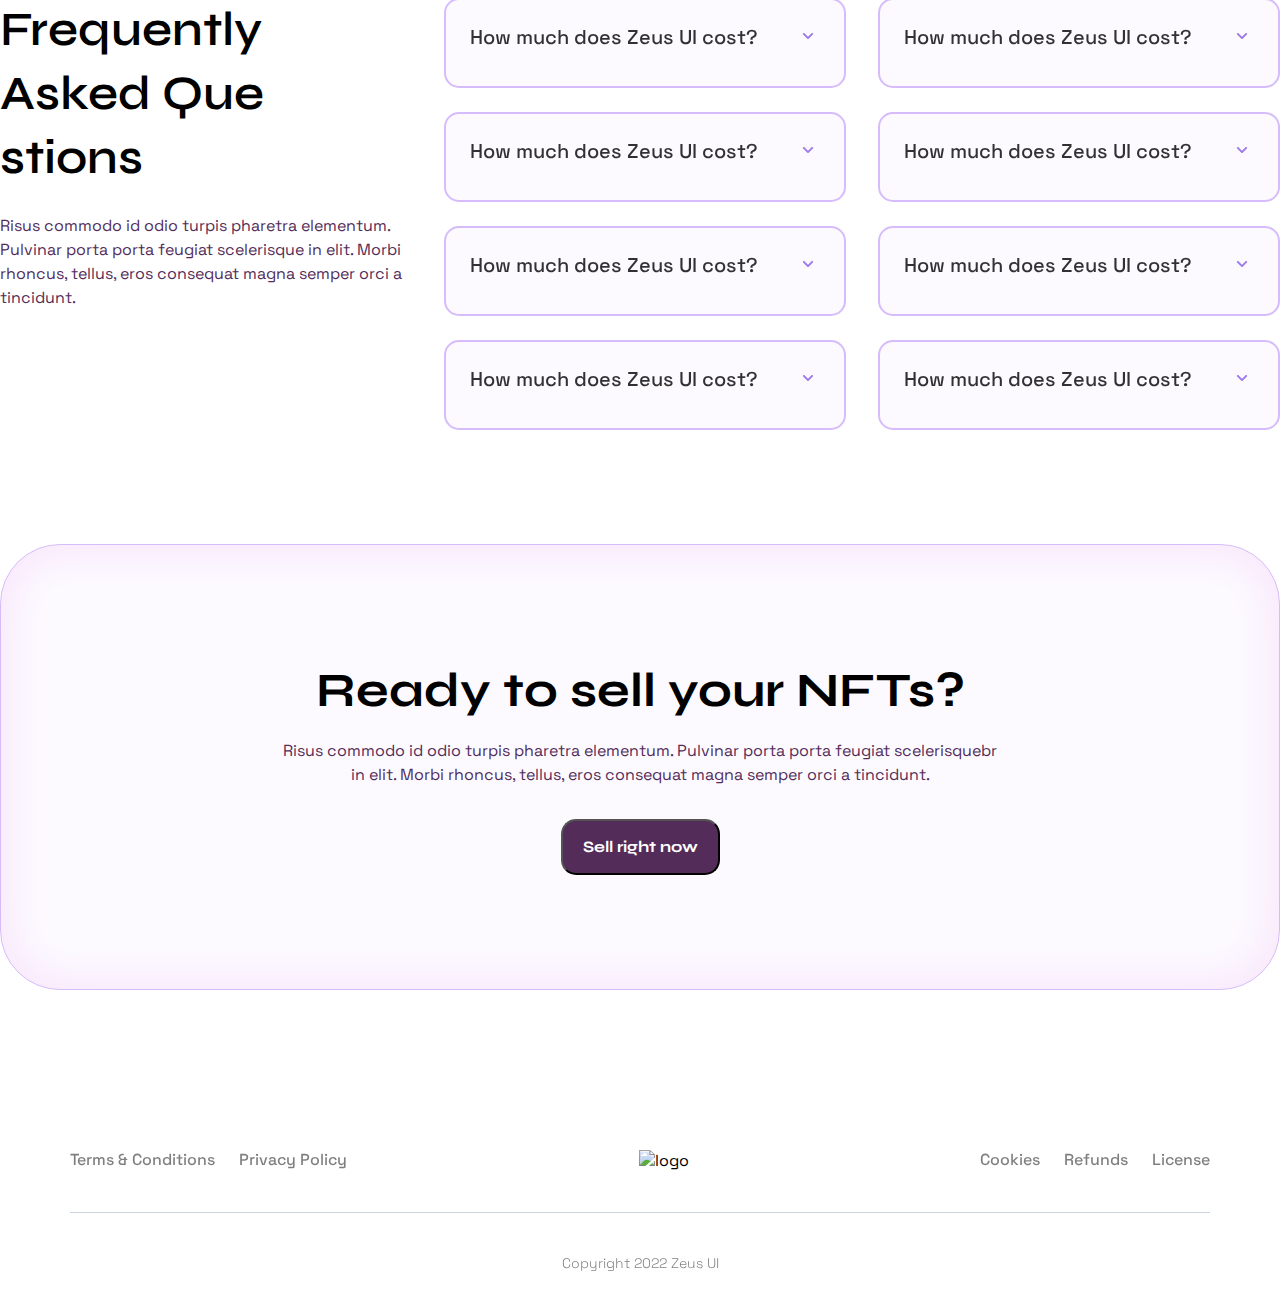
==== commit 4d846b35: "Update index.html" ====
--- a/index.html
+++ b/index.html
@@ -28,7 +28,7 @@
             <a href="#">University</a>
             <a href="#">Courses</a>
         </div>
-        <img src="./images/logo.png" alt="logo">
+        <img src="./images/Logo.png" alt="logo">
         <div class="menu__wrapper">
             <a href="#">Use cases</a>
             <a href="#">Plans</a>
@@ -59,12 +59,12 @@
 
     <section class="section__partners">
         <div class="wrapper">
-            <img src="./images/section-partners/1.svg" alt="">
-            <img src="./images/section-partners/2.svg" alt="">
-            <img src="./images/section-partners/3.svg" alt="">
-            <img src="./images/section-partners/4.svg" alt="">
-            <img src="./images/section-partners/5.svg" alt="">
-            <img src="./images/section-partners/6.svg" alt="">
+            <img src="./images/section_partners/1.svg" alt="">
+            <img src="./images/section_partners/2.svg" alt="">
+            <img src="./images/section_partners/3.svg" alt="">
+            <img src="./images/section_partners/4.svg" alt="">
+            <img src="./images/section_partners/5.svg" alt="">
+            <img src="./images/section_partners/6.svg" alt="">
         </div>
     </section>
 
@@ -113,7 +113,7 @@
 
         <div class="wrapper">
             <div class="collection__wrapper">
-                <img src="./images/section__collection/1.png" alt="">
+                <img src="./images/section_collection/1.png" alt="">
                 <p>
                     Moonbirds
                 </p>
@@ -123,7 +123,7 @@
             </div>
 
             <div class="collection__wrapper">
-                <img src="./images/section__collection/2.png" alt="">
+                <img src="./images/section_collection/2.png" alt="">
                 <p>
                     Clone X - X Takashi Murakami
                 </p>
@@ -133,7 +133,7 @@
             </div>
 
             <div class="collection__wrapper">
-                <img src="./images/section__collection/3.png" alt="">
+                <img src="./images/section_collection/3.png" alt="">
                 <p>
                     Mutant Ape Yacht Club
                 </p>
@@ -143,7 +143,7 @@
             </div>
 
             <div class="collection__wrapper">
-                <img src="./images/section__collection/4.png" alt="">
+                <img src="./images/section_collection/4.png" alt="">
                 <p>
                     "MOAR" by Joan Cornella
                 </p>
@@ -153,7 +153,7 @@
             </div>
 
             <div class="collection__wrapper">
-                <img src="./images/section__collection/5.png" alt="">
+                <img src="./images/section_collection/5.png" alt="">
                 <p>
                     Doodles
                 </p>
@@ -163,7 +163,7 @@
             </div>
 
             <div class="collection__wrapper">
-                <img src="./images/section__collection/6.png" alt="">
+                <img src="./images/section_collection/6.png" alt="">
                 <p>
                     KIWAMI Genesis
                 </p>
@@ -173,7 +173,7 @@
             </div>
 
             <div class="collection__wrapper">
-                <img src="./images/section__collection/7.png" alt="">
+                <img src="./images/section_collection/7.png" alt="">
                 <p>
                     Arcade Land
                 </p>
@@ -183,7 +183,7 @@
             </div>
 
             <div class="collection__wrapper">
-                <img src="./images/section__collection/8.png" alt="">
+                <img src="./images/section_collection/8.png" alt="">
                 <p>
                     Goons of Balatroon
                 </p>
@@ -193,7 +193,7 @@
             </div>
 
             <div class="collection__wrapper">
-                <img src="./images/section__collection/9.png" alt="">
+                <img src="./images/section_collection/9.png" alt="">
                 <p>
                     Meta Toy DragonZ
                 </p>
@@ -237,8 +237,146 @@
             </div>
         </div>
     </section>
-    
-
+
+    <!-- start section__qanda -->
+    <section class="section__qanda">
+
+        <div class="text__wrapper">
+            <h2>Frequently Asked Que stions</h2>
+            <h3>Risus commodo id odio turpis pharetra elementum. Pulvinar porta porta feugiat scelerisque in elit. Morbi rhoncus, tellus, eros consequat magna semper orci a tincidunt.</h3>
+
+        </div>
+        
+        <div class="wrapper1">
+            <div class="qa__wrapper">
+                <p>How much does Zeus UI cost?</p>
+                <svg style="transition: .3s;" id="btn" xmlns="http://www.w3.org/2000/svg" width="24" height="24" viewBox="0 0 24 24" fill="none">
+                    <path d="M16.9 9.1999C16.5 8.7999 15.9 8.7999 15.5 9.1999L12 12.6999L8.49999 9.1999C8.09999 8.7999 7.49999 8.7999 7.09999 9.1999C6.69999 9.5999 6.69999 10.1999 7.09999 10.5999L11.3 14.7999C11.5 14.9999 11.7 15.0999 12 15.0999C12.3 15.0999 12.5 14.9999 12.7 14.7999L16.9 10.5999C17.3 10.1999 17.3 9.5999 16.9 9.1999Z" fill="#9F7AEA"/>
+                  </svg>
+                <span class="span" style="max-height: 0px;">This FAQ section is now in the expanded state, so you see how it looks. Rhoncus sed facilisi sed amet. Tristique commodo sodales.</span>
+            </div>
+    
+            <div class="qa__wrapper">
+                <p>How much does Zeus UI cost?</p>
+                <svg style="transition: .3s;" id="btn" xmlns="http://www.w3.org/2000/svg" width="24" height="24" viewBox="0 0 24 24" fill="none">
+                    <path d="M16.9 9.1999C16.5 8.7999 15.9 8.7999 15.5 9.1999L12 12.6999L8.49999 9.1999C8.09999 8.7999 7.49999 8.7999 7.09999 9.1999C6.69999 9.5999 6.69999 10.1999 7.09999 10.5999L11.3 14.7999C11.5 14.9999 11.7 15.0999 12 15.0999C12.3 15.0999 12.5 14.9999 12.7 14.7999L16.9 10.5999C17.3 10.1999 17.3 9.5999 16.9 9.1999Z" fill="#9F7AEA"/>
+                  </svg>
+                <span class="span" style="max-height: 0px;">This FAQ section is now in the expanded state, so you see how it looks. Rhoncus sed facilisi sed amet. Tristique commodo sodales.</span>
+            </div>
+    
+            <div class="qa__wrapper">
+                <p>How much does Zeus UI cost?</p>
+                <svg style="transition: .3s;" id="btn" xmlns="http://www.w3.org/2000/svg" width="24" height="24" viewBox="0 0 24 24" fill="none">
+                    <path d="M16.9 9.1999C16.5 8.7999 15.9 8.7999 15.5 9.1999L12 12.6999L8.49999 9.1999C8.09999 8.7999 7.49999 8.7999 7.09999 9.1999C6.69999 9.5999 6.69999 10.1999 7.09999 10.5999L11.3 14.7999C11.5 14.9999 11.7 15.0999 12 15.0999C12.3 15.0999 12.5 14.9999 12.7 14.7999L16.9 10.5999C17.3 10.1999 17.3 9.5999 16.9 9.1999Z" fill="#9F7AEA"/>
+                  </svg>
+                <span class="span" style="max-height: 0px;">This FAQ section is now in the expanded state, so you see how it looks. Rhoncus sed facilisi sed amet. Tristique commodo sodales.</span>
+            </div>
+
+            <div class="qa__wrapper">
+                <p>How much does Zeus UI cost?</p>
+                <svg style="transition: .3s;" id="btn" xmlns="http://www.w3.org/2000/svg" width="24" height="24" viewBox="0 0 24 24" fill="none">
+                    <path d="M16.9 9.1999C16.5 8.7999 15.9 8.7999 15.5 9.1999L12 12.6999L8.49999 9.1999C8.09999 8.7999 7.49999 8.7999 7.09999 9.1999C6.69999 9.5999 6.69999 10.1999 7.09999 10.5999L11.3 14.7999C11.5 14.9999 11.7 15.0999 12 15.0999C12.3 15.0999 12.5 14.9999 12.7 14.7999L16.9 10.5999C17.3 10.1999 17.3 9.5999 16.9 9.1999Z" fill="#9F7AEA"/>
+                  </svg>
+                <span class="span" style="max-height: 0px;">This FAQ section is now in the expanded state, so you see how it looks. Rhoncus sed facilisi sed amet. Tristique commodo sodales.</span>
+            </div>
+        </div>
+
+        <div class="wrapper2">
+            <div class="qa__wrapper">
+                <p>How much does Zeus UI cost?</p>
+                <svg style="transition: .3s;" id="btn" xmlns="http://www.w3.org/2000/svg" width="24" height="24" viewBox="0 0 24 24" fill="none">
+                    <path d="M16.9 9.1999C16.5 8.7999 15.9 8.7999 15.5 9.1999L12 12.6999L8.49999 9.1999C8.09999 8.7999 7.49999 8.7999 7.09999 9.1999C6.69999 9.5999 6.69999 10.1999 7.09999 10.5999L11.3 14.7999C11.5 14.9999 11.7 15.0999 12 15.0999C12.3 15.0999 12.5 14.9999 12.7 14.7999L16.9 10.5999C17.3 10.1999 17.3 9.5999 16.9 9.1999Z" fill="#9F7AEA"/>
+                  </svg>
+                <span class="span" style="max-height: 0px;">This FAQ section is now in the expanded state, so you see how it looks. Rhoncus sed facilisi sed amet. Tristique commodo sodales.</span>
+            </div>
+    
+            <div class="qa__wrapper">
+                <p>How much does Zeus UI cost?</p>
+                <svg style="transition: .3s;" id="btn" xmlns="http://www.w3.org/2000/svg" width="24" height="24" viewBox="0 0 24 24" fill="none">
+                    <path d="M16.9 9.1999C16.5 8.7999 15.9 8.7999 15.5 9.1999L12 12.6999L8.49999 9.1999C8.09999 8.7999 7.49999 8.7999 7.09999 9.1999C6.69999 9.5999 6.69999 10.1999 7.09999 10.5999L11.3 14.7999C11.5 14.9999 11.7 15.0999 12 15.0999C12.3 15.0999 12.5 14.9999 12.7 14.7999L16.9 10.5999C17.3 10.1999 17.3 9.5999 16.9 9.1999Z" fill="#9F7AEA"/>
+                  </svg>
+                <span class="span" style="max-height: 0px;">This FAQ section is now in the expanded state, so you see how it looks. Rhoncus sed facilisi sed amet. Tristique commodo sodales.</span>
+            </div>
+    
+            <div class="qa__wrapper">
+                <p>How much does Zeus UI cost?</p>
+                <svg style="transition: .3s;" id="btn" xmlns="http://www.w3.org/2000/svg" width="24" height="24" viewBox="0 0 24 24" fill="none">
+                    <path d="M16.9 9.1999C16.5 8.7999 15.9 8.7999 15.5 9.1999L12 12.6999L8.49999 9.1999C8.09999 8.7999 7.49999 8.7999 7.09999 9.1999C6.69999 9.5999 6.69999 10.1999 7.09999 10.5999L11.3 14.7999C11.5 14.9999 11.7 15.0999 12 15.0999C12.3 15.0999 12.5 14.9999 12.7 14.7999L16.9 10.5999C17.3 10.1999 17.3 9.5999 16.9 9.1999Z" fill="#9F7AEA"/>
+                  </svg>
+                <span class="span" style="max-height: 0px;">This FAQ section is now in the expanded state, so you see how it looks. Rhoncus sed facilisi sed amet. Tristique commodo sodales.</span>
+            </div>
+
+            <div class="qa__wrapper">
+                <p>How much does Zeus UI cost?</p>
+                <svg style="transition: .3s;" id="btn" xmlns="http://www.w3.org/2000/svg" width="24" height="24" viewBox="0 0 24 24" fill="none">
+                    <path d="M16.9 9.1999C16.5 8.7999 15.9 8.7999 15.5 9.1999L12 12.6999L8.49999 9.1999C8.09999 8.7999 7.49999 8.7999 7.09999 9.1999C6.69999 9.5999 6.69999 10.1999 7.09999 10.5999L11.3 14.7999C11.5 14.9999 11.7 15.0999 12 15.0999C12.3 15.0999 12.5 14.9999 12.7 14.7999L16.9 10.5999C17.3 10.1999 17.3 9.5999 16.9 9.1999Z" fill="#9F7AEA"/>
+                  </svg>
+                <span class="span" style="max-height: 0px;">This FAQ section is now in the expanded state, so you see how it looks. Rhoncus sed facilisi sed amet. Tristique commodo sodales.</span>
+            </div>
+    
+        </div>
+
+        <script>
+            // let btn = document.querySelector('#btn');
+            // let span = document.querySelector('.span');
+            let qa__wrapper = document.querySelectorAll('.qa__wrapper');
+
+            for(let elem of qa__wrapper) {
+                elem.addEventListener('click', function() {
+                    let span = elem.childNodes[5];
+                    let btn = elem.childNodes[3];
+                    let qa__wrapper = elem;
+
+                if (span.style.maxHeight === '0px') {
+                    span.style.maxHeight = span.scrollHeight + 'px';
+                    qa__wrapper.style.background = 'white';
+                    btn.style.transform = 'rotate(180deg)';
+                } else {
+                    span.style.maxHeight = 0;
+                    qa__wrapper.style.background = '#fcfaff';
+                    btn.style.transform = 'rotate(0deg)';
+                }
+                   
+                })
+            }
+        </script>
+    </section>
+    <!-- end section__qanda -->
+
+    <!-- start section__ready -->
+    <div class="section__ready">
+        <div class="ready__wrapper">
+            <img src="./images/section_ready/left-img.png" alt="">
+            <img src="./images/section_ready/right-img.png" alt="">
+            <h2>Ready to sell your NFTs?</h2>
+            <h3>Risus commodo id odio turpis pharetra elementum. Pulvinar porta porta feugiat scelerisquebr <br> in elit. Morbi rhoncus, tellus, eros consequat magna semper orci a tincidunt.</h3>
+            <button>Sell right now</button>
+        </div>
+    </div>
+    <!-- end section__ready -->
+
+    <!-- start footer -->
+    <footer>
+        <div class="top">
+            <div class="a__wrapper">
+                <a href="#">Terms & Conditions</a>
+                <a href="#">Privacy Policy</a>
+            </div>
+            <img src="./images/Logo.png" alt="logo">
+            <div class="a__wrapper">
+                <a href="#">Cookies</a>
+                <a href="#">Refunds</a>
+                <a href="#">License</a>
+            </div>
+        </div>
+        <div class="bottom">
+            Copyright 2022 Zeus UI
+        </div>
+    </footer>
+    <!-- end footer -->
+
+    
+    
     <script src="main.js"></script>
 </body>
-</html>+</html>
--- a/style.css
+++ b/style.css
@@ -11,8 +11,9 @@
 }
 /* start header */
 header {
-    width: 100%;
+    max-width: 1440px;
     height: 76px;
+    margin: 0 auto;
     background-color: #fff;
     border-bottom: 1px solid #F8E0FB;
     display: flex;
@@ -236,6 +237,7 @@
     display: flex;
     flex-flow: column;
     margin: 0 auto;
+    max-width: 1440px;
 }
 
 .section__collection .wrapper {
@@ -294,7 +296,7 @@
     display: flex;
     flex-flow: column;
     align-items: center;
-    padding-bottom: 220px;
+    padding-bottom: 100px;
 }
 
 .provide__wrapper p {
@@ -315,6 +317,214 @@
     font-weight: 300;
     line-height: 20px; /* 142.857% */
 }
+/* end section__provide */
+
+/* start section__qanda */
+.section__qanda {
+    display: flex;
+    justify-content: center;
+    max-width: 1440px;
+    margin: 0 auto;
+}
+
+.section__qanda .wrapper1 {
+   margin-right: 32px;
+}
+
+.qa__wrapper {
+    padding: 24px;
+    border-radius: 15px;
+    border: 2px solid var(--purple-30, #D6BCFA);
+    background: #fcfaff;
+    position: relative;
+    max-width: 412px;
+    height: fit-content;
+    margin-bottom: 24px;
+}
+
+.qa__wrapper p {
+    color: var(--Black, #000);
+    font-family: Space Grotesk;
+    font-size: 20px;
+    font-weight: 500;
+    line-height: 26px; /* 130% */
+    opacity: 0.8;
+    margin: 0 15px 0 0;
+    padding-bottom: 12px;
+}
+
+.qa__wrapper span {
+    color: var(--Accent, #532C59);
+    font-family: Space Grotesk;
+    font-size: 16px;
+    font-weight: 400;
+    line-height: 24px; /* 150% */
+    display: flex;
+    overflow: hidden;
+    transition: .3s;
+}
+
+.qa__wrapper svg {
+    position: absolute;
+    right: 24px;
+    top: 24px;
+    cursor: pointer;
+}
+
+.section__qanda .text__wrapper {
+    display: flex;
+    flex-flow: column;
+    margin-right: 32px;
+    max-width: 412px;
+}
+
+.section__qanda h2 {
+    color: var(--Black, #000);
+    font-family: Syne;
+    font-size: 48px;
+    font-weight: 600;
+    line-height: 64px; /* 133.333% */
+    margin-bottom: 24px;
+    margin-top: 0;
+}
+
+.section__qanda h3 {
+    color: var(--Accent, #532C59);
+    font-family: Space Grotesk;
+    font-size: 16px;
+    font-weight: 400;
+    line-height: 24px; /* 150% */
+    margin: 0;
+}
+/* end section__qanda */
+
+/* start section__ready */
+.section__ready {
+    display: flex;
+    justify-content: center;
+    margin: 0 auto;
+    max-width: 1440px;
+    margin-top: 90px;
+    margin-bottom: 160px;
+}
+.ready__wrapper {
+    border-radius: 60px;
+    border: 1px solid var(--purple-30, #D6BCFA);
+    background: #FCFAFF;
+    box-shadow: 0px 0px 50px 0px #F8E0FA inset;
+    position: relative;
+
+    display: flex;
+    flex-flow: column;
+    justify-content: center;
+    align-items: center;
+
+    width: 1300px;
+    height: 446px;
+}
+
+.ready__wrapper  img{
+    position: absolute;
+}
+
+.ready__wrapper  img:first-child {
+    left: 0
+}
+
+.ready__wrapper img:nth-child(2) {
+    right: 0;
+}
+
+.ready__wrapper h2 {
+    color: var(--Black, #000);
+    text-align: center;
+    font-family: Syne;
+    font-size: 48px;
+    font-weight: 700;
+    line-height: 64px;
+    margin-top: 0;
+    margin-bottom: 16px;
+}
+
+.ready__wrapper h3 {
+    color: var(--Accent, #532C59);
+    text-align: center;
+    font-family: Space Grotesk;
+    font-size: 16px;
+    font-weight: 400;
+    line-height: 24px; /* 150% */
+    margin-top: 0;
+    margin-bottom: 32px;
+}
+
+.ready__wrapper button {
+    font-family: Syne;
+    font-weight: 700;
+    font-size: 16px;
+    line-height: 20px; /* 125% */
+    background-color: #532C59;
+    color: var(--White, #FFF);
+    border-radius: 15px;
+    outline: none;
+    padding: 16px 20px;
+    cursor: pointer;
+}
+/* end section__ready */
+
+/* start footer */
+footer {
+    max-width: 1440px;
+    margin: 80px auto 0;
+    display: flex;
+    flex-flow: column;
+    padding: 0 70px;
+}
+footer .top {
+    display: flex;
+    justify-content: space-between;
+    padding-bottom: 41px;
+    border-bottom: 1px solid #CCD5DF;
+}
+
+footer a {
+    color: var(--Black, #000);
+    font-family: Space Grotesk;
+    font-size: 16px;
+    font-weight: 500;
+    line-height: 20px;
+    opacity: 0.5;
+    text-decoration: none;
+}
+
+footer .top .a__wrapper {
+    display: flex;
+    gap: 24px;
+}
+
+footer .bottom {
+    text-align: center;
+    padding: 40px 0;
+    color: var(--Black, #000);
+    font-family: Space Grotesk;
+    font-size: 14px;
+    font-weight: 300;
+    line-height: 20px;
+    opacity: 0.5;
+}
+/* end footer */
+
+
+
+
+
+
+
+
+
+
+
+
+
 
 
 
